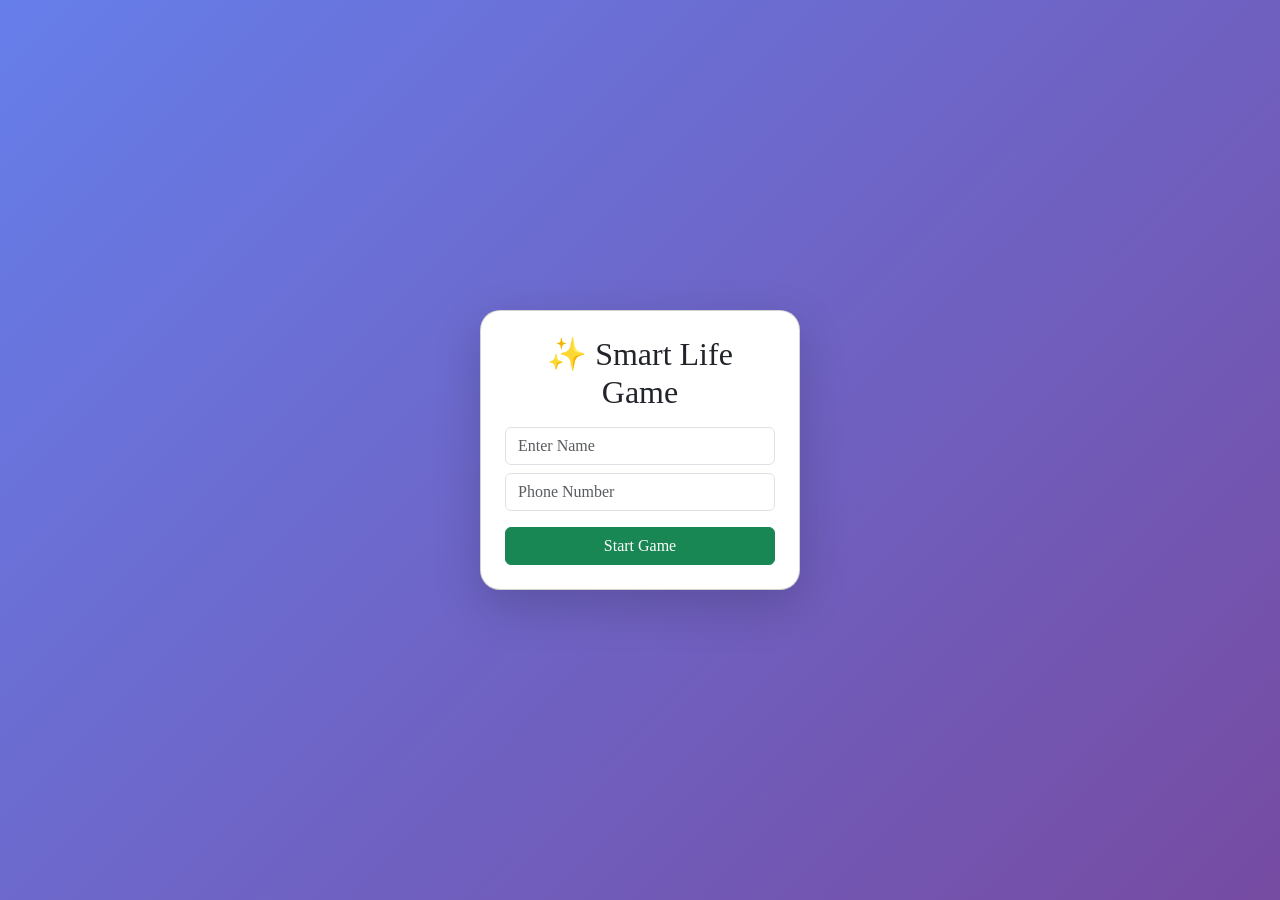
==== index.html @ 4d53e73a "Create index.html" ====
<!DOCTYPE html>
<html>
<head>
<meta charset="UTF-8">
<title>🎮 Smart Memory Challenge</title>

<link href="https://cdn.jsdelivr.net/npm/bootstrap@5.3.0/dist/css/bootstrap.min.css" rel="stylesheet">
<link rel="stylesheet" href="style.css">
</head>

<body>

<!-- LOGIN -->
<div id="loginPage" class="center">
    <div class="card login-card shadow-lg text-center p-4">
        <h2 class="mb-3">✨ Smart Life Game</h2>
        <input id="name" class="form-control mb-2" placeholder="Enter Name">
        <input id="phone" class="form-control mb-3" placeholder="Phone Number">
        <button onclick="login()" class="btn btn-success w-100">Start Game</button>
    </div>
</div>

<!-- GAME -->
<div id="gamePage" class="container text-center mt-3" style="display:none;">
    <h1 class="title">🧠 MEMORY CHALLENGE</h1>
    <h4 id="timer" class="badge bg-danger fs-4">⏱ 90</h4>

    <div id="board" class="board"></div>
</div>

<!-- RESULT -->
<div id="resultPage" class="center" style="display:none;">
    <div class="card result-card text-center p-5 shadow-lg">
        <h1 id="resultMsg"></h1>
        <p id="thought"></p>
        <button onclick="startGame()" class="btn btn-primary mt-3">Play Again</button>
    </div>
</div>

<script src="script.js"></script>
</body>
</html>
---- style.css ----
body{
    background: linear-gradient(135deg,#667eea,#764ba2);
    color:white;
    font-family: 'Segoe UI';
}

.center{
    display:flex;
    justify-content:center;
    align-items:center;
    height:100vh;
}

/* LOGIN */
.login-card{
    width:320px;
    border-radius:20px;
}

/* TITLE */
.title{
    font-size:40px;
    font-weight:bold;
    margin-bottom:15px;
}

/* GAME BOARD */
.board{
    width:400px;
    margin:auto;
    display:grid;
    grid-template-columns:repeat(4,1fr);
    gap:12px;
}

/* CARD */
.card-box{
    height:90px;
    border-radius:15px;
    background:linear-gradient(45deg,#ff6ec4,#7873f5);
    cursor:pointer;
    transition:0.3s;
}

.card-box:hover{
    transform:scale(1.05);
}

.card-box img{
    width:100%;
    height:100%;
    display:none;
    border-radius:15px;
}

.show img{
    display:block;
}

/* RESULT */
.result-card{
    border-radius:25px;
}

#resultMsg{
    font-size:60px;
    font-weight:bold;
}

#thought{
    font-size:18px;
    margin-top:10px;
}
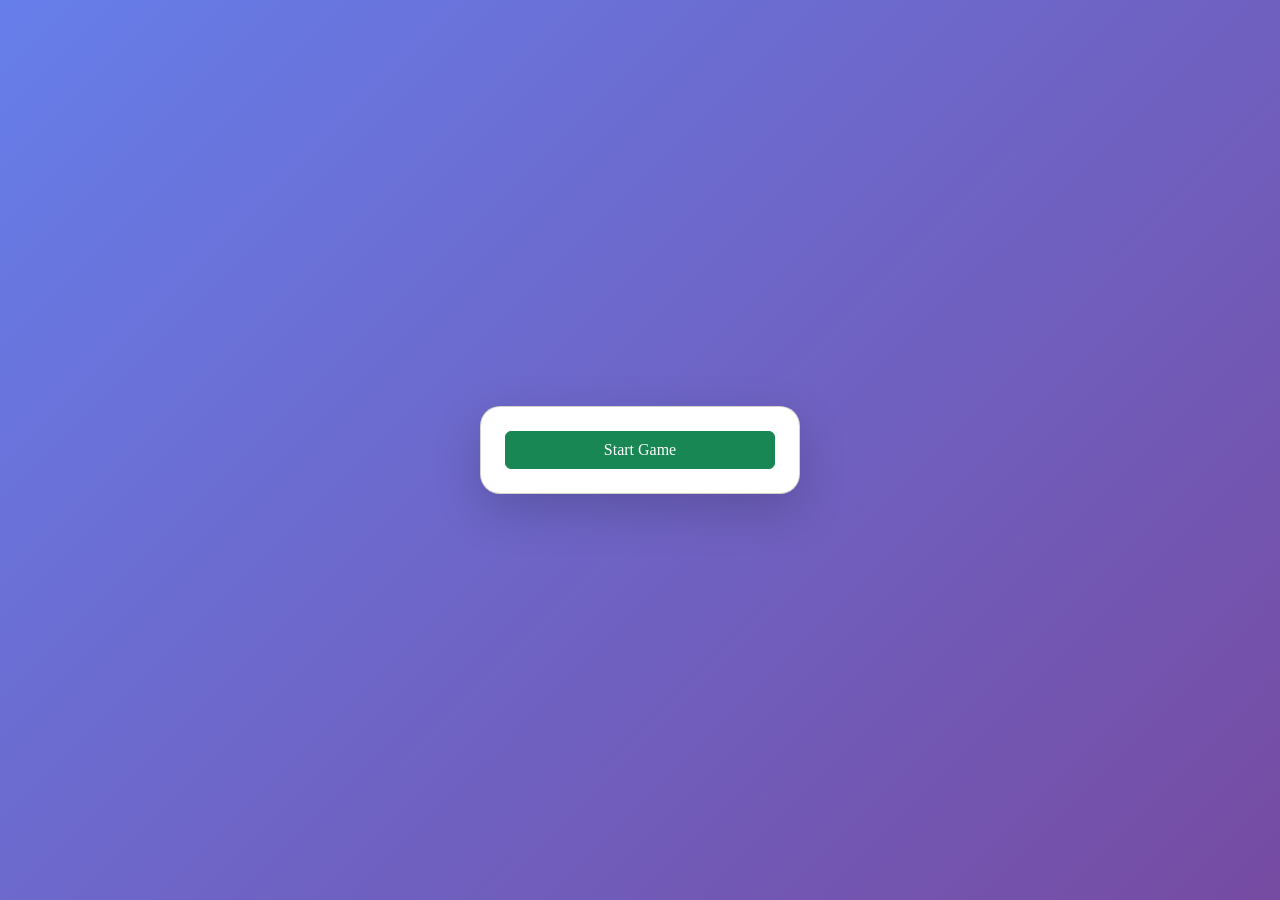
==== commit 6a71fd33: "Update index.html" ====
--- a/index.html
+++ b/index.html
@@ -2,6 +2,7 @@
 <html>
 <head>
 <meta charset="UTF-8">
+<meta name="viewport" content="width=device-width, initial-scale=1.0">
 <title>🎮 Smart Memory Challenge</title>
 
 <link href="https://cdn.jsdelivr.net/npm/bootstrap@5.3.0/dist/css/bootstrap.min.css" rel="stylesheet">
@@ -13,10 +14,7 @@
 <!-- LOGIN -->
 <div id="loginPage" class="center">
     <div class="card login-card shadow-lg text-center p-4">
-        <h2 class="mb-3">✨ Smart Life Game</h2>
-        <input id="name" class="form-control mb-2" placeholder="Enter Name">
-        <input id="phone" class="form-control mb-3" placeholder="Phone Number">
-        <button onclick="login()" class="btn btn-success w-100">Start Game</button>
+         <button onclick="login()" class="btn btn-success w-100">Start Game</button>
     </div>
 </div>
 
@@ -39,4 +37,4 @@
 
 <script src="script.js"></script>
 </body>
-</html>+</html>
--- a/style.css
+++ b/style.css
@@ -15,7 +15,8 @@
 .login-card{
     width:320px;
     border-radius:20px;
-}
+}
+
 
 /* TITLE */
 .title{
@@ -70,4 +71,44 @@
 #thought{
     font-size:18px;
     margin-top:10px;
+}
+/* MOBILE RESPONSIVE */
+
+@media(max-width:768px){
+
+    .title{
+        font-size:28px;
+    }
+
+    #timer{
+        font-size:18px !important;
+    }
+
+    .board{
+        width:100%;
+        grid-template-columns:repeat(3,1fr);
+        gap:10px;
+        padding:10px;
+    }
+
+    .card-box{
+        height:80px;
+    }
+
+    #resultMsg{
+        font-size:35px;
+    }
+
+    #thought{
+        font-size:14px;
+    }
+
+    .login-card{
+        width:90%;
+    }
+}
+
+/* center fix */
+.board{
+    max-width:400px;
 }
